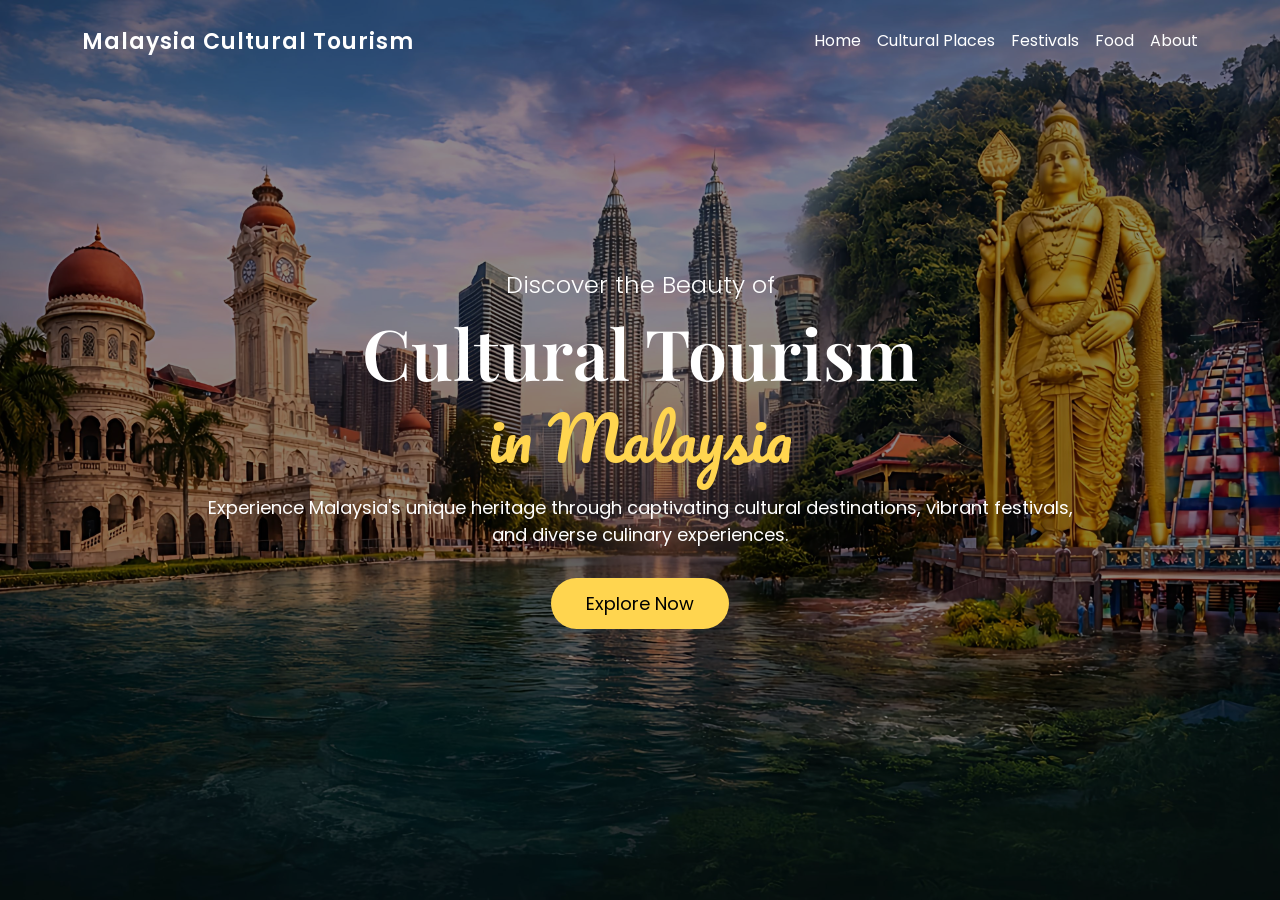
==== index.html @ 61d14d72 "Add files via upload" ====
<!DOCTYPE html>
<html>

<head>

    <title>Cultural Tourism in Malaysia</title>

    <link href="https://cdn.jsdelivr.net/npm/bootstrap@5.3.2/dist/css/bootstrap.min.css" rel="stylesheet">

    <!-- Google Fonts -->
    <link
        href="https://fonts.googleapis.com/css2?family=Playfair+Display:wght@600&family=Poppins:wght@300;400&family=Pacifico&display=swap"
        rel="stylesheet">

    <style>
        /* BODY */

        body {
            margin: 0;
            font-family: 'Poppins', sans-serif;
        }

        /* NAVBAR */

        .navbar-transparent {
            background: transparent !important;
            padding: 20px 0;
            z-index: 1000;
        }

        .brand-title {
            font-weight: 600;
            font-size: 22px;
            letter-spacing: 1px;
        }

        .navbar-nav .nav-link {
            color: white !important;
            margin-left: 25px;
            font-size: 16px;
            font-weight: 400;
        }

        .navbar-nav .nav-link:hover {
            color: #ffd54f !important;
        }

        /* HERO SECTION */

        .hero-section {

            background-image: url("../static/images/mainpic.jpeg");

            height: 100vh;

            background-size: cover;

            background-position: center;

            display: flex;

            align-items: center;

            justify-content: center;

            text-align: center;

            position: relative;

            color: white;

        }

        /* overlay */

        .hero-overlay {

            position: absolute;

            top: 0;

            left: 0;

            width: 100%;

            height: 100%;

            background: rgba(0, 0, 0, 0.45);

        }

        /* hero content */

        .hero-content {

            position: relative;

            z-index: 2;

            max-width: 900px;

        }

        .hero-small {

            font-size: 24px;

            font-weight: 300;

            margin-bottom: 10px;

        }

        .hero-title {

            font-family: 'Playfair Display', serif;

            font-size: 70px;

            font-weight: 600;

        }

        .hero-malaysia {

            font-family: 'Pacifico', cursive;

            color: #ffd54f;

            font-size: 60px;

            margin-bottom: 20px;

        }

        .hero-text {

            font-size: 18px;

            margin-bottom: 30px;

        }

        /* button */

        .explore-btn {

            background: #ffd54f;

            color: black;

            padding: 12px 35px;

            font-size: 18px;

            border-radius: 30px;

            border: none;

        }

        .explore-btn:hover {

            background: #ffca28;

            color: black;

        }

        /* SCROLL NAVBAR */

        .navbar-scrolled {
            background: rgba(0, 0, 0, 0.7);
            backdrop-filter: blur(5px);
            box-shadow: 0 3px 10px rgba(0, 0, 0, 0.3);
        }

        /* GALLERY */

        .gallery-img {
            border-radius: 10px;
            cursor: pointer;
            transition: 0.4s;
        }

        .gallery-img:hover {
            transform: scale(1.05);
        }

        /* IMAGE POPUP */

        .popup {
            display: none;
            position: fixed;
            top: 0;
            left: 0;
            width: 100%;
            height: 100%;
            background: rgba(0, 0, 0, 0.9);
            justify-content: center;
            align-items: center;
            z-index: 999;
        }

        .popup img {
            max-width: 90%;
            max-height: 90%;
            border-radius: 10px;
        }
    </style>

</head>

<body>

    <script>

        window.addEventListener("scroll", function () {

            let navbar = document.querySelector(".navbar");

            if (window.scrollY > 80) {
                navbar.classList.add("navbar-scrolled");
            }
            else {
                navbar.classList.remove("navbar-scrolled");
            }

        });

    </script>

    <!-- NAVBAR -->

    <nav class="navbar navbar-expand-lg navbar-dark navbar-transparent fixed-top">

        <div class="container">

            <a class="navbar-brand brand-title" href="index.html">
                Malaysia Cultural Tourism
            </a>

            <button class="navbar-toggler" type="button" data-bs-toggle="collapse" data-bs-target="#navbarNav">
                <span class="navbar-toggler-icon"></span>
            </button>

            <div class="collapse navbar-collapse justify-content-end" id="navbarNav">

                <ul class="nav nav-underline">

                    <li class="nav-item">
                        <a class="nav-link text-white" href="index.html">Home</a>
                    </li>

                    <li class="nav-item">
                        <a class="nav-link text-white" href="cultural.html">Cultural Places</a>
                    </li>

                    <li class="nav-item">
                        <a class="nav-link text-white" href="festivals.html">Festivals</a>
                    </li>

                    <li class="nav-item">
                        <a class="nav-link text-white" href="food.html">Food</a>
                    </li>

                    <li class="nav-item">
                        <a class="nav-link text-white" href="about.html">About</a>
                    </li>

                </ul>

            </div>

        </div>

    </nav>

    <!-- HERO SECTION -->

    <section class="hero-section">

        <div class="hero-overlay"></div>

        <div class="hero-content">

            <h2 class="hero-small">
                Discover the Beauty of
            </h2>

            <h1 class="hero-title">
                Cultural Tourism
            </h1>

            <h2 class="hero-malaysia">
                in Malaysia
            </h2>

            <p class="hero-text">

                Experience Malaysia's unique heritage through captivating cultural destinations,
                vibrant festivals, and diverse culinary experiences.

            </p>

            <a href="cultural.html" class="btn explore-btn">
                Explore Now
            </a>

        </div>

    </section>



    <div id="imagePopup" class="popup" onclick="closeImage()">
        <img id="popupImg">
    </div>

    <script>

        function openImage(src) {
            document.getElementById("imagePopup").style.display = "flex";
            document.getElementById("popupImg").src = src;
        }

        function closeImage() {
            document.getElementById("imagePopup").style.display = "none";
        }

    </script>

    <script src="https://cdn.jsdelivr.net/npm/bootstrap@5.3.2/dist/js/bootstrap.bundle.min.js"></script>

</body>

</html>
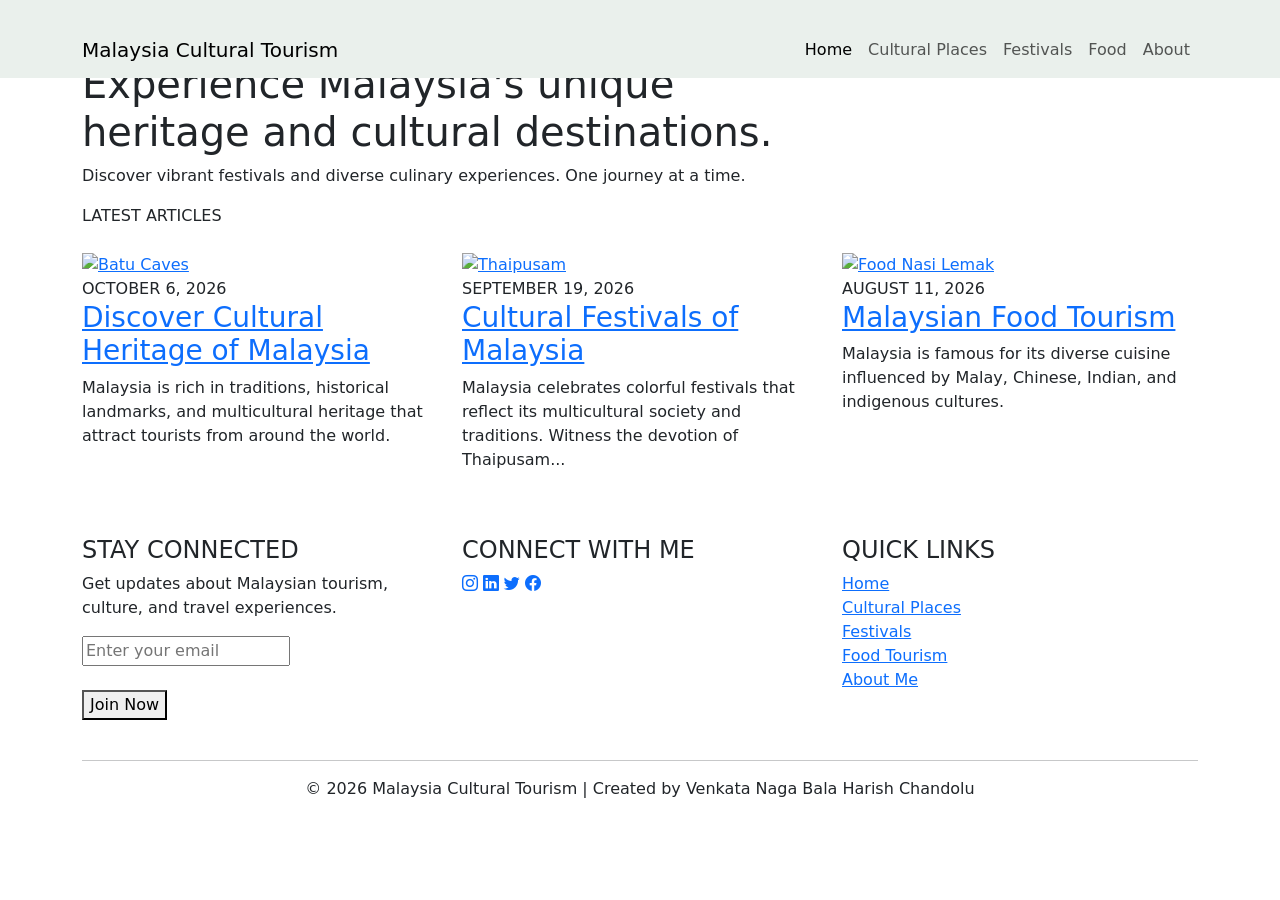
==== commit 7e5e9a42: "Refactor index.html structure and styles" ====
--- a/index.html
+++ b/index.html
@@ -4,334 +4,183 @@
 <head>
 
     <title>Cultural Tourism in Malaysia</title>
+    <meta name="viewport" content="width=device-width, initial-scale=1">
+    <link rel="stylesheet" href="css/style.css">
 
     <link href="https://cdn.jsdelivr.net/npm/bootstrap@5.3.2/dist/css/bootstrap.min.css" rel="stylesheet">
+    <link rel="stylesheet" href="https://cdn.jsdelivr.net/npm/bootstrap-icons@1.11.3/font/bootstrap-icons.css">
 
     <!-- Google Fonts -->
-    <link
-        href="https://fonts.googleapis.com/css2?family=Playfair+Display:wght@600&family=Poppins:wght@300;400&family=Pacifico&display=swap"
-        rel="stylesheet">
+    <link href="https://fonts.googleapis.com/css2?family=Playfair+Display:wght@400;600&family=Poppins:wght@300;400;600&display=swap" rel="stylesheet">
+    
+    <!-- Google Analytics -->
+    <script async src="https://www.googletagmanager.com/gtag/js?id=G-QB0N7FCE9P"></script>
+    <script>
+        window.dataLayer = window.dataLayer || [];
+        function gtag() { dataLayer.push(arguments); }
+        gtag('js', new Date());
 
-    <style>
-        /* BODY */
-
-        body {
-            margin: 0;
-            font-family: 'Poppins', sans-serif;
-        }
-
-        /* NAVBAR */
-
-        .navbar-transparent {
-            background: transparent !important;
-            padding: 20px 0;
-            z-index: 1000;
-        }
-
-        .brand-title {
-            font-weight: 600;
-            font-size: 22px;
-            letter-spacing: 1px;
-        }
-
-        .navbar-nav .nav-link {
-            color: white !important;
-            margin-left: 25px;
-            font-size: 16px;
-            font-weight: 400;
-        }
-
-        .navbar-nav .nav-link:hover {
-            color: #ffd54f !important;
-        }
-
-        /* HERO SECTION */
-
-        .hero-section {
-
-            background-image: url("../static/images/mainpic.jpeg");
-
-            height: 100vh;
-
-            background-size: cover;
-
-            background-position: center;
-
-            display: flex;
-
-            align-items: center;
-
-            justify-content: center;
-
-            text-align: center;
-
-            position: relative;
-
-            color: white;
-
-        }
-
-        /* overlay */
-
-        .hero-overlay {
-
-            position: absolute;
-
-            top: 0;
-
-            left: 0;
-
-            width: 100%;
-
-            height: 100%;
-
-            background: rgba(0, 0, 0, 0.45);
-
-        }
-
-        /* hero content */
-
-        .hero-content {
-
-            position: relative;
-
-            z-index: 2;
-
-            max-width: 900px;
-
-        }
-
-        .hero-small {
-
-            font-size: 24px;
-
-            font-weight: 300;
-
-            margin-bottom: 10px;
-
-        }
-
-        .hero-title {
-
-            font-family: 'Playfair Display', serif;
-
-            font-size: 70px;
-
-            font-weight: 600;
-
-        }
-
-        .hero-malaysia {
-
-            font-family: 'Pacifico', cursive;
-
-            color: #ffd54f;
-
-            font-size: 60px;
-
-            margin-bottom: 20px;
-
-        }
-
-        .hero-text {
-
-            font-size: 18px;
-
-            margin-bottom: 30px;
-
-        }
-
-        /* button */
-
-        .explore-btn {
-
-            background: #ffd54f;
-
-            color: black;
-
-            padding: 12px 35px;
-
-            font-size: 18px;
-
-            border-radius: 30px;
-
-            border: none;
-
-        }
-
-        .explore-btn:hover {
-
-            background: #ffca28;
-
-            color: black;
-
-        }
-
-        /* SCROLL NAVBAR */
-
-        .navbar-scrolled {
-            background: rgba(0, 0, 0, 0.7);
-            backdrop-filter: blur(5px);
-            box-shadow: 0 3px 10px rgba(0, 0, 0, 0.3);
-        }
-
-        /* GALLERY */
-
-        .gallery-img {
-            border-radius: 10px;
-            cursor: pointer;
-            transition: 0.4s;
-        }
-
-        .gallery-img:hover {
-            transform: scale(1.05);
-        }
-
-        /* IMAGE POPUP */
-
-        .popup {
-            display: none;
-            position: fixed;
-            top: 0;
-            left: 0;
-            width: 100%;
-            height: 100%;
-            background: rgba(0, 0, 0, 0.9);
-            justify-content: center;
-            align-items: center;
-            z-index: 999;
-        }
-
-        .popup img {
-            max-width: 90%;
-            max-height: 90%;
-            border-radius: 10px;
-        }
-    </style>
-
+        gtag('config', 'G-QB0N7FCE9P');
+    </script>
 </head>
 
 <body>
 
-    <script>
+    <!-- SAGE HERO SECTION -->
+    <div class="sage-hero">
+        
+        <!-- NAVBAR Inside Hero -->
+        <nav class="navbar navbar-expand-lg navbar-light fixed-top" style="background-color: #EAF0EC !important; border-bottom: none; padding-top: 30px;">
+            <div class="container">
+                <a class="navbar-brand brand-title" href="index.html">
+                    Malaysia Cultural Tourism
+                </a>
+                <button class="navbar-toggler" type="button" data-bs-toggle="collapse" data-bs-target="#navbarNav">
+                    <span class="navbar-toggler-icon"></span>
+                </button>
+                <div class="collapse navbar-collapse justify-content-end" id="navbarNav">
+                    <ul class="navbar-nav">
+                        <li class="nav-item">
+                            <a class="nav-link active" href="index.html">Home</a>
+                        </li>
+                        <li class="nav-item">
+                            <a class="nav-link" href="cultural.html">Cultural Places</a>
+                        </li>
+                        <li class="nav-item">
+                            <a class="nav-link" href="festivals.html">Festivals</a>
+                        </li>
+                        <li class="nav-item">
+                            <a class="nav-link" href="food.html">Food</a>
+                        </li>
+                        <li class="nav-item">
+                            <a class="nav-link" href="about.html">About</a>
+                        </li>
+                    </ul>
+                </div>
+            </div>
+        </nav>
 
-        window.addEventListener("scroll", function () {
+        <div class="container" style="margin-top: 60px;">
+            <div class="row">
+                <div class="col-lg-8">
+                    <h1 class="sage-hero-title">Experience Malaysia's unique heritage and cultural destinations.</h1>
+                    <p class="sage-hero-text">
+                        Discover vibrant festivals and diverse culinary experiences. One journey at a time.
+                    </p>
+                </div>
+            </div>
+        </div>
+    </div>
 
-            let navbar = document.querySelector(".navbar");
+    <!-- MAIN ARTICLE GRID -->
+    <div class="article-grid-section">
+        <div class="container">
+            <span class="dot-label"><span class="dot"></span> LATEST ARTICLES</span>
+            
+            <div class="row mt-4">
+                
+                <!-- Cultural Places -->
+                <div class="col-lg-4 col-md-6 mb-5">
+                    <div class="article-card">
+                        <div class="article-img-container">
+                            <a href="cultural.html"><img src="images/Batu caves.png" class="article-img" alt="Batu Caves"></a>
+                        </div>
+                        <span class="article-meta">OCTOBER 6, 2026</span>
+                        <h3 class="article-title"><a href="cultural.html" class="article-title-link">Discover Cultural Heritage of Malaysia</a></h3>
+                        <p class="article-excerpt">
+                            Malaysia is rich in traditions, historical landmarks, and multicultural heritage that attract tourists from around the world.
+                        </p>
+                    </div>
+                </div>
 
-            if (window.scrollY > 80) {
-                navbar.classList.add("navbar-scrolled");
-            }
-            else {
-                navbar.classList.remove("navbar-scrolled");
-            }
+                <!-- Festivals -->
+                <div class="col-lg-4 col-md-6 mb-5">
+                    <div class="article-card">
+                        <div class="article-img-container">
+                            <a href="festivals.html"><img src="images/Thaipusam.png" class="article-img" alt="Thaipusam"></a>
+                        </div>
+                        <span class="article-meta">SEPTEMBER 19, 2026</span>
+                        <h3 class="article-title"><a href="festivals.html" class="article-title-link">Cultural Festivals of Malaysia</a></h3>
+                        <p class="article-excerpt">
+                            Malaysia celebrates colorful festivals that reflect its multicultural society and traditions. Witness the devotion of Thaipusam...
+                        </p>
+                    </div>
+                </div>
 
-        });
-
-    </script>
-
-    <!-- NAVBAR -->
-
-    <nav class="navbar navbar-expand-lg navbar-dark navbar-transparent fixed-top">
-
-        <div class="container">
-
-            <a class="navbar-brand brand-title" href="index.html">
-                Malaysia Cultural Tourism
-            </a>
-
-            <button class="navbar-toggler" type="button" data-bs-toggle="collapse" data-bs-target="#navbarNav">
-                <span class="navbar-toggler-icon"></span>
-            </button>
-
-            <div class="collapse navbar-collapse justify-content-end" id="navbarNav">
-
-                <ul class="nav nav-underline">
-
-                    <li class="nav-item">
-                        <a class="nav-link text-white" href="index.html">Home</a>
-                    </li>
-
-                    <li class="nav-item">
-                        <a class="nav-link text-white" href="cultural.html">Cultural Places</a>
-                    </li>
-
-                    <li class="nav-item">
-                        <a class="nav-link text-white" href="festivals.html">Festivals</a>
-                    </li>
-
-                    <li class="nav-item">
-                        <a class="nav-link text-white" href="food.html">Food</a>
-                    </li>
-
-                    <li class="nav-item">
-                        <a class="nav-link text-white" href="about.html">About</a>
-                    </li>
-
-                </ul>
+                <!-- Food -->
+                <div class="col-lg-4 col-md-6 mb-5">
+                    <div class="article-card">
+                        <div class="article-img-container">
+                            <a href="food.html"><img src="images/nasi lemak.png" class="article-img" alt="Food Nasi Lemak"></a>
+                        </div>
+                        <span class="article-meta">AUGUST 11, 2026</span>
+                        <h3 class="article-title"><a href="food.html" class="article-title-link">Malaysian Food Tourism</a></h3>
+                        <p class="article-excerpt">
+                            Malaysia is famous for its diverse cuisine influenced by Malay, Chinese, Indian, and indigenous cultures.
+                        </p>
+                    </div>
+                </div>
 
             </div>
-
         </div>
-
-    </nav>
-
-    <!-- HERO SECTION -->
-
-    <section class="hero-section">
-
-        <div class="hero-overlay"></div>
-
-        <div class="hero-content">
-
-            <h2 class="hero-small">
-                Discover the Beauty of
-            </h2>
-
-            <h1 class="hero-title">
-                Cultural Tourism
-            </h1>
-
-            <h2 class="hero-malaysia">
-                in Malaysia
-            </h2>
-
-            <p class="hero-text">
-
-                Experience Malaysia's unique heritage through captivating cultural destinations,
-                vibrant festivals, and diverse culinary experiences.
-
-            </p>
-
-            <a href="cultural.html" class="btn explore-btn">
-                Explore Now
-            </a>
-
-        </div>
-
-    </section>
-
-
-
-    <div id="imagePopup" class="popup" onclick="closeImage()">
-        <img id="popupImg">
     </div>
 
-    <script>
-
-        function openImage(src) {
-            document.getElementById("imagePopup").style.display = "flex";
-            document.getElementById("popupImg").src = src;
-        }
-
-        function closeImage() {
-            document.getElementById("imagePopup").style.display = "none";
-        }
-
-    </script>
+    <!-- FOOTER -->
+    <div class="footer-main">
+        <div class="container">
+            <div class="row">
+                <div class="col-lg-4 col-md-6 col-12 mb-4">
+                    <h4 class="footer-heading">STAY CONNECTED</h4>
+                    <p class="footer-text">
+                        Get updates about Malaysian tourism, culture, and travel experiences.
+                    </p>
+                    <form action="https://formspree.io/f/myknpvoq" method="POST">
+                        <input type="email" name="email" class="footer-input" placeholder="Enter your email" required>
+                        <br><br>
+                        <button type="submit" class="footer-btn">Join Now</button>
+                    </form>
+                </div>
+                <div class="col-lg-4 col-md-6 col-12 mb-4">
+                    <h4 class="footer-heading">CONNECT WITH ME</h4>
+                    <div class="social-icons">
+                        <a href="https://www.instagram.com/tripz_hash/"><i class="bi bi-instagram"></i></a>
+                        <a href="http://www.linkedin.com/in/ch-venkata-naga-bala-harish"><i class="bi bi-linkedin"></i></a>
+                        <a href="https://x.com/ChVenkatan88342"><i class="bi bi-twitter"></i></a>
+                        <a href="https://www.facebook.com/chandolu.harish.1"><i class="bi bi-facebook"></i></a>
+                    </div>
+                </div>
+                <div class="col-lg-4 col-md-6 col-12 mb-4">
+                    <h4 class="footer-heading">QUICK LINKS</h4>
+                    <ul class="footer-list list-unstyled">
+                        <li><a href="index.html">Home</a></li>
+                        <li><a href="cultural.html">Cultural Places</a></li>
+                        <li><a href="festivals.html">Festivals</a></li>
+                        <li><a href="food.html">Food Tourism</a></li>
+                        <li><a href="about.html">About Me</a></li>
+                    </ul>
+                </div>
+            </div>
+            <hr class="footer-line">
+            <p class="footer-bottom text-center mb-0">
+                © 2026 Malaysia Cultural Tourism | Created by Venkata Naga Bala Harish Chandolu
+            </p>
+        </div>
+    </div>
 
     <script src="https://cdn.jsdelivr.net/npm/bootstrap@5.3.2/dist/js/bootstrap.bundle.min.js"></script>
 
+    <script>
+        window.addEventListener("scroll", function () {
+            let navbar = document.querySelector(".navbar");
+            if (window.scrollY > 80) {
+                navbar.classList.add("navbar-scrolled");
+                navbar.style.backgroundColor = "#ffffff";
+            } else {
+                navbar.classList.remove("navbar-scrolled");
+                navbar.style.backgroundColor = "#EAF0EC";
+                navbar.style.cssText = "background-color: #EAF0EC !important; border-bottom: none; padding-top: 30px;";
+            }
+        });
+    </script>
 </body>
-
-</html>+</html>
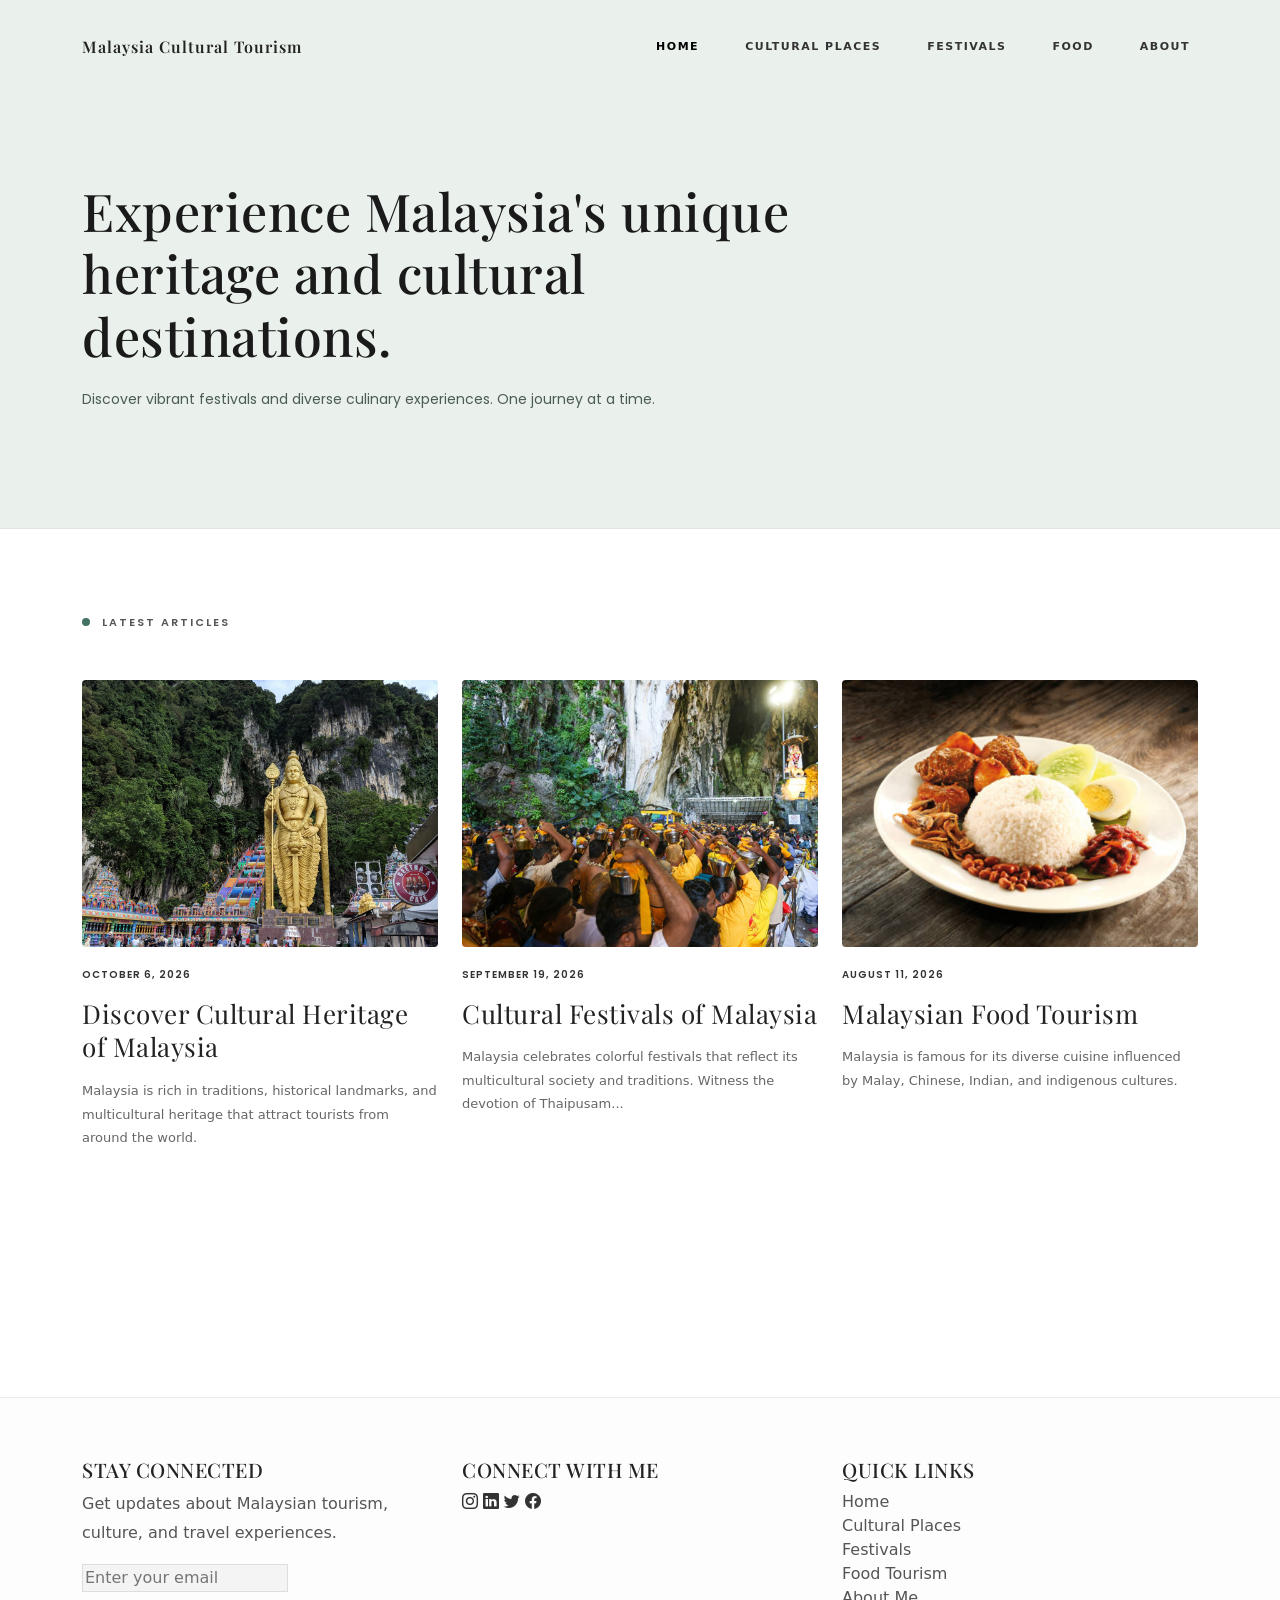
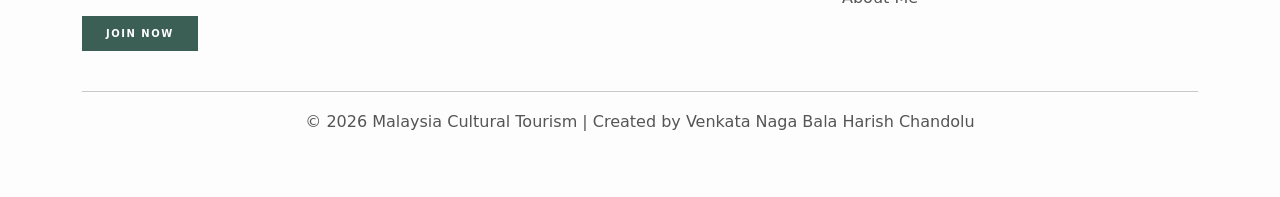
==== commit 0c7aa92f: "Add files via upload" ====
--- a/index.html
+++ b/index.html
@@ -1,186 +1,186 @@
-<!DOCTYPE html>
-<html>
-
-<head>
-
-    <title>Cultural Tourism in Malaysia</title>
-    <meta name="viewport" content="width=device-width, initial-scale=1">
-    <link rel="stylesheet" href="css/style.css">
-
-    <link href="https://cdn.jsdelivr.net/npm/bootstrap@5.3.2/dist/css/bootstrap.min.css" rel="stylesheet">
-    <link rel="stylesheet" href="https://cdn.jsdelivr.net/npm/bootstrap-icons@1.11.3/font/bootstrap-icons.css">
-
-    <!-- Google Fonts -->
-    <link href="https://fonts.googleapis.com/css2?family=Playfair+Display:wght@400;600&family=Poppins:wght@300;400;600&display=swap" rel="stylesheet">
-    
-    <!-- Google Analytics -->
-    <script async src="https://www.googletagmanager.com/gtag/js?id=G-QB0N7FCE9P"></script>
-    <script>
-        window.dataLayer = window.dataLayer || [];
-        function gtag() { dataLayer.push(arguments); }
-        gtag('js', new Date());
-
-        gtag('config', 'G-QB0N7FCE9P');
-    </script>
-</head>
-
-<body>
-
-    <!-- SAGE HERO SECTION -->
-    <div class="sage-hero">
-        
-        <!-- NAVBAR Inside Hero -->
-        <nav class="navbar navbar-expand-lg navbar-light fixed-top" style="background-color: #EAF0EC !important; border-bottom: none; padding-top: 30px;">
-            <div class="container">
-                <a class="navbar-brand brand-title" href="index.html">
-                    Malaysia Cultural Tourism
-                </a>
-                <button class="navbar-toggler" type="button" data-bs-toggle="collapse" data-bs-target="#navbarNav">
-                    <span class="navbar-toggler-icon"></span>
-                </button>
-                <div class="collapse navbar-collapse justify-content-end" id="navbarNav">
-                    <ul class="navbar-nav">
-                        <li class="nav-item">
-                            <a class="nav-link active" href="index.html">Home</a>
-                        </li>
-                        <li class="nav-item">
-                            <a class="nav-link" href="cultural.html">Cultural Places</a>
-                        </li>
-                        <li class="nav-item">
-                            <a class="nav-link" href="festivals.html">Festivals</a>
-                        </li>
-                        <li class="nav-item">
-                            <a class="nav-link" href="food.html">Food</a>
-                        </li>
-                        <li class="nav-item">
-                            <a class="nav-link" href="about.html">About</a>
-                        </li>
-                    </ul>
-                </div>
-            </div>
-        </nav>
-
-        <div class="container" style="margin-top: 60px;">
-            <div class="row">
-                <div class="col-lg-8">
-                    <h1 class="sage-hero-title">Experience Malaysia's unique heritage and cultural destinations.</h1>
-                    <p class="sage-hero-text">
-                        Discover vibrant festivals and diverse culinary experiences. One journey at a time.
-                    </p>
-                </div>
-            </div>
-        </div>
-    </div>
-
-    <!-- MAIN ARTICLE GRID -->
-    <div class="article-grid-section">
-        <div class="container">
-            <span class="dot-label"><span class="dot"></span> LATEST ARTICLES</span>
-            
-            <div class="row mt-4">
-                
-                <!-- Cultural Places -->
-                <div class="col-lg-4 col-md-6 mb-5">
-                    <div class="article-card">
-                        <div class="article-img-container">
-                            <a href="cultural.html"><img src="images/Batu caves.png" class="article-img" alt="Batu Caves"></a>
-                        </div>
-                        <span class="article-meta">OCTOBER 6, 2026</span>
-                        <h3 class="article-title"><a href="cultural.html" class="article-title-link">Discover Cultural Heritage of Malaysia</a></h3>
-                        <p class="article-excerpt">
-                            Malaysia is rich in traditions, historical landmarks, and multicultural heritage that attract tourists from around the world.
-                        </p>
-                    </div>
-                </div>
-
-                <!-- Festivals -->
-                <div class="col-lg-4 col-md-6 mb-5">
-                    <div class="article-card">
-                        <div class="article-img-container">
-                            <a href="festivals.html"><img src="images/Thaipusam.png" class="article-img" alt="Thaipusam"></a>
-                        </div>
-                        <span class="article-meta">SEPTEMBER 19, 2026</span>
-                        <h3 class="article-title"><a href="festivals.html" class="article-title-link">Cultural Festivals of Malaysia</a></h3>
-                        <p class="article-excerpt">
-                            Malaysia celebrates colorful festivals that reflect its multicultural society and traditions. Witness the devotion of Thaipusam...
-                        </p>
-                    </div>
-                </div>
-
-                <!-- Food -->
-                <div class="col-lg-4 col-md-6 mb-5">
-                    <div class="article-card">
-                        <div class="article-img-container">
-                            <a href="food.html"><img src="images/nasi lemak.png" class="article-img" alt="Food Nasi Lemak"></a>
-                        </div>
-                        <span class="article-meta">AUGUST 11, 2026</span>
-                        <h3 class="article-title"><a href="food.html" class="article-title-link">Malaysian Food Tourism</a></h3>
-                        <p class="article-excerpt">
-                            Malaysia is famous for its diverse cuisine influenced by Malay, Chinese, Indian, and indigenous cultures.
-                        </p>
-                    </div>
-                </div>
-
-            </div>
-        </div>
-    </div>
-
-    <!-- FOOTER -->
-    <div class="footer-main">
-        <div class="container">
-            <div class="row">
-                <div class="col-lg-4 col-md-6 col-12 mb-4">
-                    <h4 class="footer-heading">STAY CONNECTED</h4>
-                    <p class="footer-text">
-                        Get updates about Malaysian tourism, culture, and travel experiences.
-                    </p>
-                    <form action="https://formspree.io/f/myknpvoq" method="POST">
-                        <input type="email" name="email" class="footer-input" placeholder="Enter your email" required>
-                        <br><br>
-                        <button type="submit" class="footer-btn">Join Now</button>
-                    </form>
-                </div>
-                <div class="col-lg-4 col-md-6 col-12 mb-4">
-                    <h4 class="footer-heading">CONNECT WITH ME</h4>
-                    <div class="social-icons">
-                        <a href="https://www.instagram.com/tripz_hash/"><i class="bi bi-instagram"></i></a>
-                        <a href="http://www.linkedin.com/in/ch-venkata-naga-bala-harish"><i class="bi bi-linkedin"></i></a>
-                        <a href="https://x.com/ChVenkatan88342"><i class="bi bi-twitter"></i></a>
-                        <a href="https://www.facebook.com/chandolu.harish.1"><i class="bi bi-facebook"></i></a>
-                    </div>
-                </div>
-                <div class="col-lg-4 col-md-6 col-12 mb-4">
-                    <h4 class="footer-heading">QUICK LINKS</h4>
-                    <ul class="footer-list list-unstyled">
-                        <li><a href="index.html">Home</a></li>
-                        <li><a href="cultural.html">Cultural Places</a></li>
-                        <li><a href="festivals.html">Festivals</a></li>
-                        <li><a href="food.html">Food Tourism</a></li>
-                        <li><a href="about.html">About Me</a></li>
-                    </ul>
-                </div>
-            </div>
-            <hr class="footer-line">
-            <p class="footer-bottom text-center mb-0">
-                © 2026 Malaysia Cultural Tourism | Created by Venkata Naga Bala Harish Chandolu
-            </p>
-        </div>
-    </div>
-
-    <script src="https://cdn.jsdelivr.net/npm/bootstrap@5.3.2/dist/js/bootstrap.bundle.min.js"></script>
-
-    <script>
-        window.addEventListener("scroll", function () {
-            let navbar = document.querySelector(".navbar");
-            if (window.scrollY > 80) {
-                navbar.classList.add("navbar-scrolled");
-                navbar.style.backgroundColor = "#ffffff";
-            } else {
-                navbar.classList.remove("navbar-scrolled");
-                navbar.style.backgroundColor = "#EAF0EC";
-                navbar.style.cssText = "background-color: #EAF0EC !important; border-bottom: none; padding-top: 30px;";
-            }
-        });
-    </script>
-</body>
-</html>
+<!DOCTYPE html>
+<html>
+
+<head>
+
+    <title>Cultural Tourism in Malaysia</title>
+    <meta name="viewport" content="width=device-width, initial-scale=1">
+    <link rel="stylesheet" href="css/style.css">
+
+    <link href="https://cdn.jsdelivr.net/npm/bootstrap@5.3.2/dist/css/bootstrap.min.css" rel="stylesheet">
+    <link rel="stylesheet" href="https://cdn.jsdelivr.net/npm/bootstrap-icons@1.11.3/font/bootstrap-icons.css">
+
+    <!-- Google Fonts -->
+    <link href="https://fonts.googleapis.com/css2?family=Playfair+Display:wght@400;600&family=Poppins:wght@300;400;600&display=swap" rel="stylesheet">
+    
+    <!-- Google Analytics -->
+    <script async src="https://www.googletagmanager.com/gtag/js?id=G-QB0N7FCE9P"></script>
+    <script>
+        window.dataLayer = window.dataLayer || [];
+        function gtag() { dataLayer.push(arguments); }
+        gtag('js', new Date());
+
+        gtag('config', 'G-QB0N7FCE9P');
+    </script>
+</head>
+
+<body>
+
+    <!-- SAGE HERO SECTION -->
+    <div class="sage-hero">
+        
+        <!-- NAVBAR Inside Hero -->
+        <nav class="navbar navbar-expand-lg navbar-light fixed-top" style="background-color: #EAF0EC !important; border-bottom: none; padding-top: 30px;">
+            <div class="container">
+                <a class="navbar-brand brand-title" href="index.html">
+                    Malaysia Cultural Tourism
+                </a>
+                <button class="navbar-toggler" type="button" data-bs-toggle="collapse" data-bs-target="#navbarNav">
+                    <span class="navbar-toggler-icon"></span>
+                </button>
+                <div class="collapse navbar-collapse justify-content-end" id="navbarNav">
+                    <ul class="navbar-nav">
+                        <li class="nav-item">
+                            <a class="nav-link active" href="index.html">Home</a>
+                        </li>
+                        <li class="nav-item">
+                            <a class="nav-link" href="cultural.html">Cultural Places</a>
+                        </li>
+                        <li class="nav-item">
+                            <a class="nav-link" href="festivals.html">Festivals</a>
+                        </li>
+                        <li class="nav-item">
+                            <a class="nav-link" href="food.html">Food</a>
+                        </li>
+                        <li class="nav-item">
+                            <a class="nav-link" href="about.html">About</a>
+                        </li>
+                    </ul>
+                </div>
+            </div>
+        </nav>
+
+        <div class="container" style="margin-top: 60px;">
+            <div class="row">
+                <div class="col-lg-8">
+                    <h1 class="sage-hero-title">Experience Malaysia's unique heritage and cultural destinations.</h1>
+                    <p class="sage-hero-text">
+                        Discover vibrant festivals and diverse culinary experiences. One journey at a time.
+                    </p>
+                </div>
+            </div>
+        </div>
+    </div>
+
+    <!-- MAIN ARTICLE GRID -->
+    <div class="article-grid-section">
+        <div class="container">
+            <span class="dot-label"><span class="dot"></span> LATEST ARTICLES</span>
+            
+            <div class="row mt-4">
+                
+                <!-- Cultural Places -->
+                <div class="col-lg-4 col-md-6 mb-5">
+                    <div class="article-card">
+                        <div class="article-img-container">
+                            <a href="cultural.html"><img src="images/Batu caves.png" class="article-img" alt="Batu Caves"></a>
+                        </div>
+                        <span class="article-meta">OCTOBER 6, 2026</span>
+                        <h3 class="article-title"><a href="cultural.html" class="article-title-link">Discover Cultural Heritage of Malaysia</a></h3>
+                        <p class="article-excerpt">
+                            Malaysia is rich in traditions, historical landmarks, and multicultural heritage that attract tourists from around the world.
+                        </p>
+                    </div>
+                </div>
+
+                <!-- Festivals -->
+                <div class="col-lg-4 col-md-6 mb-5">
+                    <div class="article-card">
+                        <div class="article-img-container">
+                            <a href="festivals.html"><img src="images/Thaipusam.png" class="article-img" alt="Thaipusam"></a>
+                        </div>
+                        <span class="article-meta">SEPTEMBER 19, 2026</span>
+                        <h3 class="article-title"><a href="festivals.html" class="article-title-link">Cultural Festivals of Malaysia</a></h3>
+                        <p class="article-excerpt">
+                            Malaysia celebrates colorful festivals that reflect its multicultural society and traditions. Witness the devotion of Thaipusam...
+                        </p>
+                    </div>
+                </div>
+
+                <!-- Food -->
+                <div class="col-lg-4 col-md-6 mb-5">
+                    <div class="article-card">
+                        <div class="article-img-container">
+                            <a href="food.html"><img src="images/nasi lemak.png" class="article-img" alt="Food Nasi Lemak"></a>
+                        </div>
+                        <span class="article-meta">AUGUST 11, 2026</span>
+                        <h3 class="article-title"><a href="food.html" class="article-title-link">Malaysian Food Tourism</a></h3>
+                        <p class="article-excerpt">
+                            Malaysia is famous for its diverse cuisine influenced by Malay, Chinese, Indian, and indigenous cultures.
+                        </p>
+                    </div>
+                </div>
+
+            </div>
+        </div>
+    </div>
+
+    <!-- FOOTER -->
+    <div class="footer-main">
+        <div class="container">
+            <div class="row">
+                <div class="col-lg-4 col-md-6 col-12 mb-4">
+                    <h4 class="footer-heading">STAY CONNECTED</h4>
+                    <p class="footer-text">
+                        Get updates about Malaysian tourism, culture, and travel experiences.
+                    </p>
+                    <form action="https://formspree.io/f/myknpvoq" method="POST">
+                        <input type="email" name="email" class="footer-input" placeholder="Enter your email" required>
+                        <br><br>
+                        <button type="submit" class="footer-btn">Join Now</button>
+                    </form>
+                </div>
+                <div class="col-lg-4 col-md-6 col-12 mb-4">
+                    <h4 class="footer-heading">CONNECT WITH ME</h4>
+                    <div class="social-icons">
+                        <a href="https://www.instagram.com/tripz_hash/"><i class="bi bi-instagram"></i></a>
+                        <a href="http://www.linkedin.com/in/ch-venkata-naga-bala-harish"><i class="bi bi-linkedin"></i></a>
+                        <a href="https://x.com/ChVenkatan88342"><i class="bi bi-twitter"></i></a>
+                        <a href="https://www.facebook.com/chandolu.harish.1"><i class="bi bi-facebook"></i></a>
+                    </div>
+                </div>
+                <div class="col-lg-4 col-md-6 col-12 mb-4">
+                    <h4 class="footer-heading">QUICK LINKS</h4>
+                    <ul class="footer-list list-unstyled">
+                        <li><a href="index.html">Home</a></li>
+                        <li><a href="cultural.html">Cultural Places</a></li>
+                        <li><a href="festivals.html">Festivals</a></li>
+                        <li><a href="food.html">Food Tourism</a></li>
+                        <li><a href="about.html">About Me</a></li>
+                    </ul>
+                </div>
+            </div>
+            <hr class="footer-line">
+            <p class="footer-bottom text-center mb-0">
+                © 2026 Malaysia Cultural Tourism | Created by Venkata Naga Bala Harish Chandolu
+            </p>
+        </div>
+    </div>
+
+    <script src="https://cdn.jsdelivr.net/npm/bootstrap@5.3.2/dist/js/bootstrap.bundle.min.js"></script>
+
+    <script>
+        window.addEventListener("scroll", function () {
+            let navbar = document.querySelector(".navbar");
+            if (window.scrollY > 80) {
+                navbar.classList.add("navbar-scrolled");
+                navbar.style.backgroundColor = "#ffffff";
+            } else {
+                navbar.classList.remove("navbar-scrolled");
+                navbar.style.backgroundColor = "#EAF0EC";
+                navbar.style.cssText = "background-color: #EAF0EC !important; border-bottom: none; padding-top: 30px;";
+            }
+        });
+    </script>
+</body>
+</html>
--- a/css/style.css
+++ b/css/style.css
@@ -0,0 +1,301 @@
+/* GLOBAL DESIGN SYSTEM - SAGE GREEN BLOG AESTHETIC */
+body {
+    margin: 0;
+    font-family: 'Poppins', sans-serif;
+    color: #333333;
+    background-color: #ffffff;
+}
+
+/* TYPOGRAPHY */
+h1, h2, h3, h4, h5, h6, .navbar-brand, .brand-title, .page-title, .featured-title, .hero-title, .article-title {
+    font-family: 'Playfair Display', serif;
+    color: #1a1a1a;
+    letter-spacing: 0.5px;
+    font-weight: 400; /* Use elegant serif */
+}
+
+p, .article-excerpt {
+    line-height: 1.8;
+    color: #555555;
+    font-weight: 300;
+}
+
+/* NAVBAR - MINIMALIST CREAM/SAGE */
+.custom-navbar.navbar, .navbar.bg-dark {
+    background: transparent !important;
+    padding: 20px 0;
+    border-bottom: 0px;
+    transition: 0.3s;
+}
+
+.navbar.bg-white {
+    background: #ffffff !important;
+    padding: 15px 0;
+    border-bottom: 1px solid #eaeaea;
+    transition: 0.3s;
+    z-index: 1030;
+}
+
+.navbar-brand, .brand-title {
+    font-size: 16px !important;
+    font-weight: 600;
+    color: #222 !important;
+    letter-spacing: 1px !important;
+    text-transform: capitalize;
+}
+
+.navbar-nav .nav-link {
+    font-size: 11px !important;
+    color: #333 !important;
+    text-transform: uppercase;
+    letter-spacing: 1.5px;
+    font-weight: 600 !important;
+    margin-left: 30px;
+}
+
+.navbar-nav .nav-link:hover, .navbar-nav .nav-link.active {
+    color: #000 !important;
+}
+
+.navbar-scrolled {
+    background: #ffffff !important;
+    box-shadow: 0 2px 10px rgba(0,0,0,0.05) !important;
+    backdrop-filter: none !important;
+}
+
+/* BUTTONS */
+.btn-primary, .explore-btn, .read-more-btn, .footer-btn {
+    background: #3B5F54 !important; /* Sage green tone */
+    color: #fff !important; 
+    padding: 10px 24px !important;
+    font-size: 10px !important;
+    font-weight: 600 !important;
+    letter-spacing: 1.5px;
+    text-transform: uppercase;
+    border: none !important;
+    border-radius: 0 !important; /* Flat edges */
+    transition: 0.3s;
+    display: inline-block;
+    text-decoration: none;
+}
+
+.btn-primary:hover, .explore-btn:hover, .read-more-btn:hover, .footer-btn:hover {
+    background: #2a473e !important;
+    color: #fff !important;
+}
+
+/* SAGE HERO SECTION (index.html top) */
+.sage-hero {
+    background: #EAF0EC; /* Pale Sage Green */
+    padding: 120px 0 100px;
+    position: relative;
+    border-bottom: 1px solid #e0e6e2;
+}
+
+.sage-hero-title {
+    font-size: 52px;
+    line-height: 1.2;
+    margin-bottom: 20px;
+    color: #1a1a1a;
+}
+
+.sage-hero-text {
+    font-family: 'Poppins', sans-serif;
+    font-size: 14px;
+    color: #4a5c53;
+    font-weight: 400;
+    max-width: 600px;
+}
+
+/* DOTTED LABEL STYLES */
+.dot-label {
+    font-family: 'Poppins', sans-serif;
+    font-size: 11px;
+    text-transform: uppercase;
+    letter-spacing: 2px;
+    font-weight: 600;
+    color: #555;
+    display: inline-flex;
+    align-items: center;
+    margin-bottom: 25px;
+}
+
+.dot-label .dot {
+    display: inline-block;
+    width: 8px;
+    height: 8px;
+    background-color: #437166; /* Sage teal dot */
+    border-radius: 50%;
+    margin-right: 12px;
+}
+
+/* ARTICLE GRID STYLES */
+.article-grid-section {
+    padding: 80px 0;
+    background: #ffffff;
+}
+
+.article-card {
+    margin-bottom: 40px;
+    text-align: left;
+}
+
+.article-img-container {
+    width: 100%;
+    aspect-ratio: 4 / 3;
+    overflow: hidden;
+    margin-bottom: 20px;
+    background: #f4f4f4;
+}
+
+.article-img {
+    width: 100%;
+    height: 100%;
+    object-fit: cover;
+    border-radius: 4px; /* subtle soft edge like reference */
+    transition: transform 0.6s ease;
+}
+
+.article-card:hover .article-img {
+    transform: scale(1.03);
+}
+
+.article-meta {
+    font-family: 'Poppins', sans-serif;
+    font-size: 10px;
+    text-transform: uppercase;
+    letter-spacing: 1px;
+    font-weight: 600;
+    color: #333;
+    margin-bottom: 15px;
+    display: block;
+}
+
+.article-title {
+    font-family: 'Playfair Display', serif;
+    font-size: 26px;
+    line-height: 1.3;
+    margin-bottom: 15px;
+    color: #222;
+}
+
+.article-title-link {
+    color: #222;
+    text-decoration: none;
+    transition: 0.3s;
+}
+
+.article-title-link:hover {
+    color: #527A6F;
+}
+
+.article-excerpt {
+    font-size: 13px;
+    line-height: 1.8;
+    color: #666;
+    margin-bottom: 0;
+}
+
+
+/* ABOUT SIDEBAR STYLES (Optional) */
+.sidebar-about {
+    margin-bottom: 40px;
+}
+
+.sidebar-about-img {
+    width: 100%;
+    height: auto;
+    border-radius: 4px;
+    margin-bottom: 20px;
+}
+
+.sidebar-about-text {
+    font-size: 12px;
+    line-height: 1.8;
+    color: #555;
+}
+
+
+/* Legacy overrides just in case */
+.featured-section {
+    background: #ffffff;
+    padding: 60px 0;
+}
+.featured-img-container {
+    height: 100%;
+    min-height: 480px;
+    border-radius: 4px;
+    overflow: hidden;
+}
+.featured-img {
+    width: 100%;
+    height: 100%;
+    min-height: 480px;
+    object-fit: cover;
+    border-radius: 4px !important;
+}
+
+
+/* Page Titles */
+.page-header-section {
+    padding: 80px 0 40px;
+    text-align: left;
+    background: #ffffff;
+}
+
+.page-title {
+    font-size: 42px;
+    color: #1a1a1a;
+    margin-bottom: 20px;
+}
+
+.page-subtitle {
+    font-size: 15px;
+    color: #666;
+    max-width: 800px;
+    line-height: 1.8;
+}
+
+/* FOOTER UPDATES */
+.footer-main {
+    background: #fdfdfd;
+    color: #333;
+    padding: 60px 0;
+    margin-top: 80px;
+    border-top: 1px solid #eaeaea;
+}
+.footer-heading {
+    color: #222;
+    font-family: 'Playfair Display', serif;
+    font-size: 20px;
+}
+.footer-text, .footer-bottom, .footer-list a {
+    color: #555;
+    text-decoration: none;
+}
+.footer-list a:hover {
+    color: #3B5F54;
+}
+.social-icons a {
+    color: #333;
+}
+.social-icons a:hover {
+    color: #3B5F54;
+}
+.footer-input {
+    background: #f4f4f4;
+    border: 1px solid #ddd;
+    color: #333;
+}
+.footer-line {
+    background: #eaeaea;
+}
+
+@media (max-width:768px){
+    .sage-hero-title {
+        font-size: 38px;
+    }
+    .article-title {
+        font-size: 22px;
+    }
+}
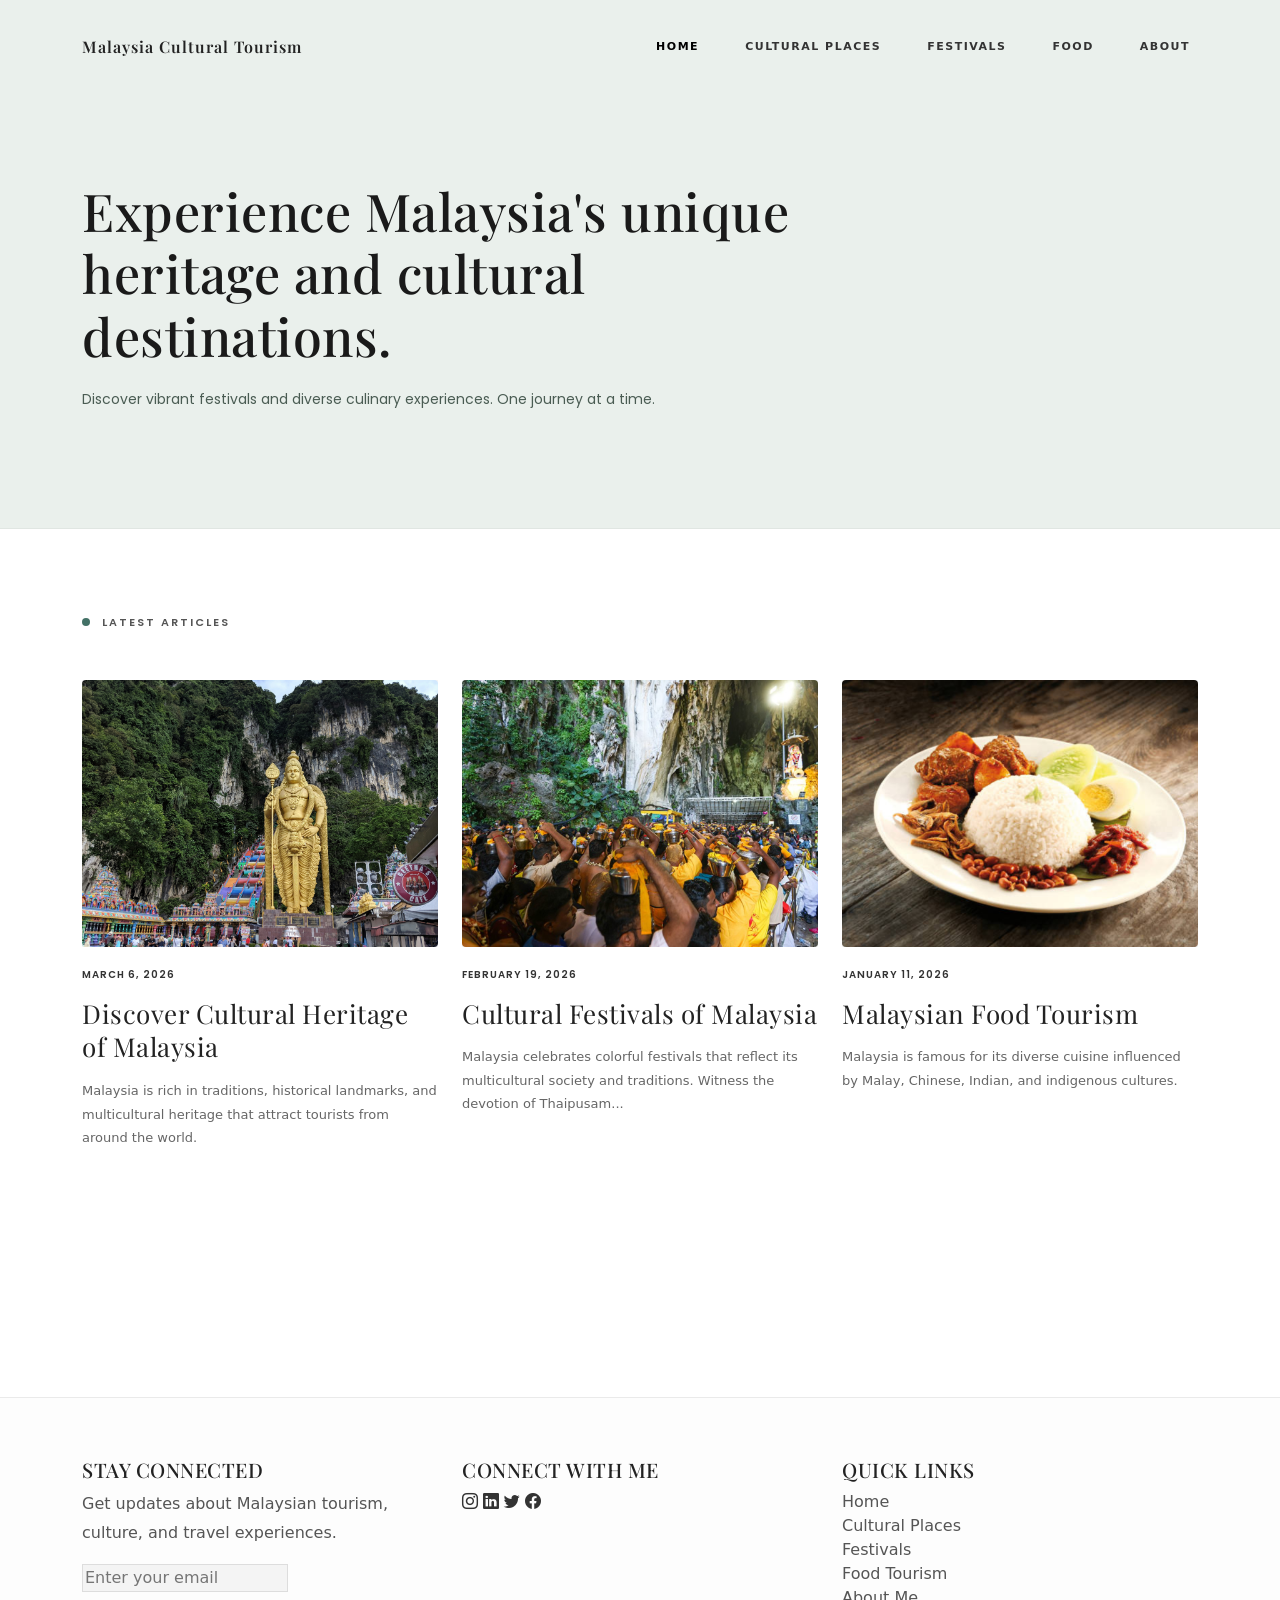
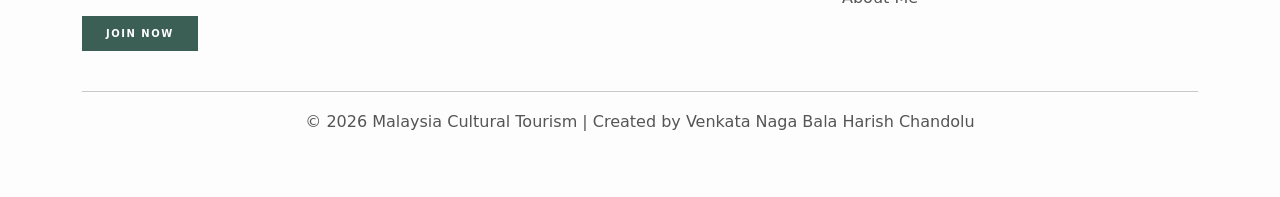
==== commit 843f9711: "Update article dates in index.html" ====
--- a/index.html
+++ b/index.html
@@ -85,7 +85,7 @@
                         <div class="article-img-container">
                             <a href="cultural.html"><img src="images/Batu caves.png" class="article-img" alt="Batu Caves"></a>
                         </div>
-                        <span class="article-meta">OCTOBER 6, 2026</span>
+                        <span class="article-meta">MARCH 6, 2026</span>
                         <h3 class="article-title"><a href="cultural.html" class="article-title-link">Discover Cultural Heritage of Malaysia</a></h3>
                         <p class="article-excerpt">
                             Malaysia is rich in traditions, historical landmarks, and multicultural heritage that attract tourists from around the world.
@@ -99,7 +99,7 @@
                         <div class="article-img-container">
                             <a href="festivals.html"><img src="images/Thaipusam.png" class="article-img" alt="Thaipusam"></a>
                         </div>
-                        <span class="article-meta">SEPTEMBER 19, 2026</span>
+                        <span class="article-meta">FEBRUARY 19, 2026</span>
                         <h3 class="article-title"><a href="festivals.html" class="article-title-link">Cultural Festivals of Malaysia</a></h3>
                         <p class="article-excerpt">
                             Malaysia celebrates colorful festivals that reflect its multicultural society and traditions. Witness the devotion of Thaipusam...
@@ -113,7 +113,7 @@
                         <div class="article-img-container">
                             <a href="food.html"><img src="images/nasi lemak.png" class="article-img" alt="Food Nasi Lemak"></a>
                         </div>
-                        <span class="article-meta">AUGUST 11, 2026</span>
+                        <span class="article-meta">JANUARY 11, 2026</span>
                         <h3 class="article-title"><a href="food.html" class="article-title-link">Malaysian Food Tourism</a></h3>
                         <p class="article-excerpt">
                             Malaysia is famous for its diverse cuisine influenced by Malay, Chinese, Indian, and indigenous cultures.
@@ -183,4 +183,4 @@
         });
     </script>
 </body>
-</html>+</html>
